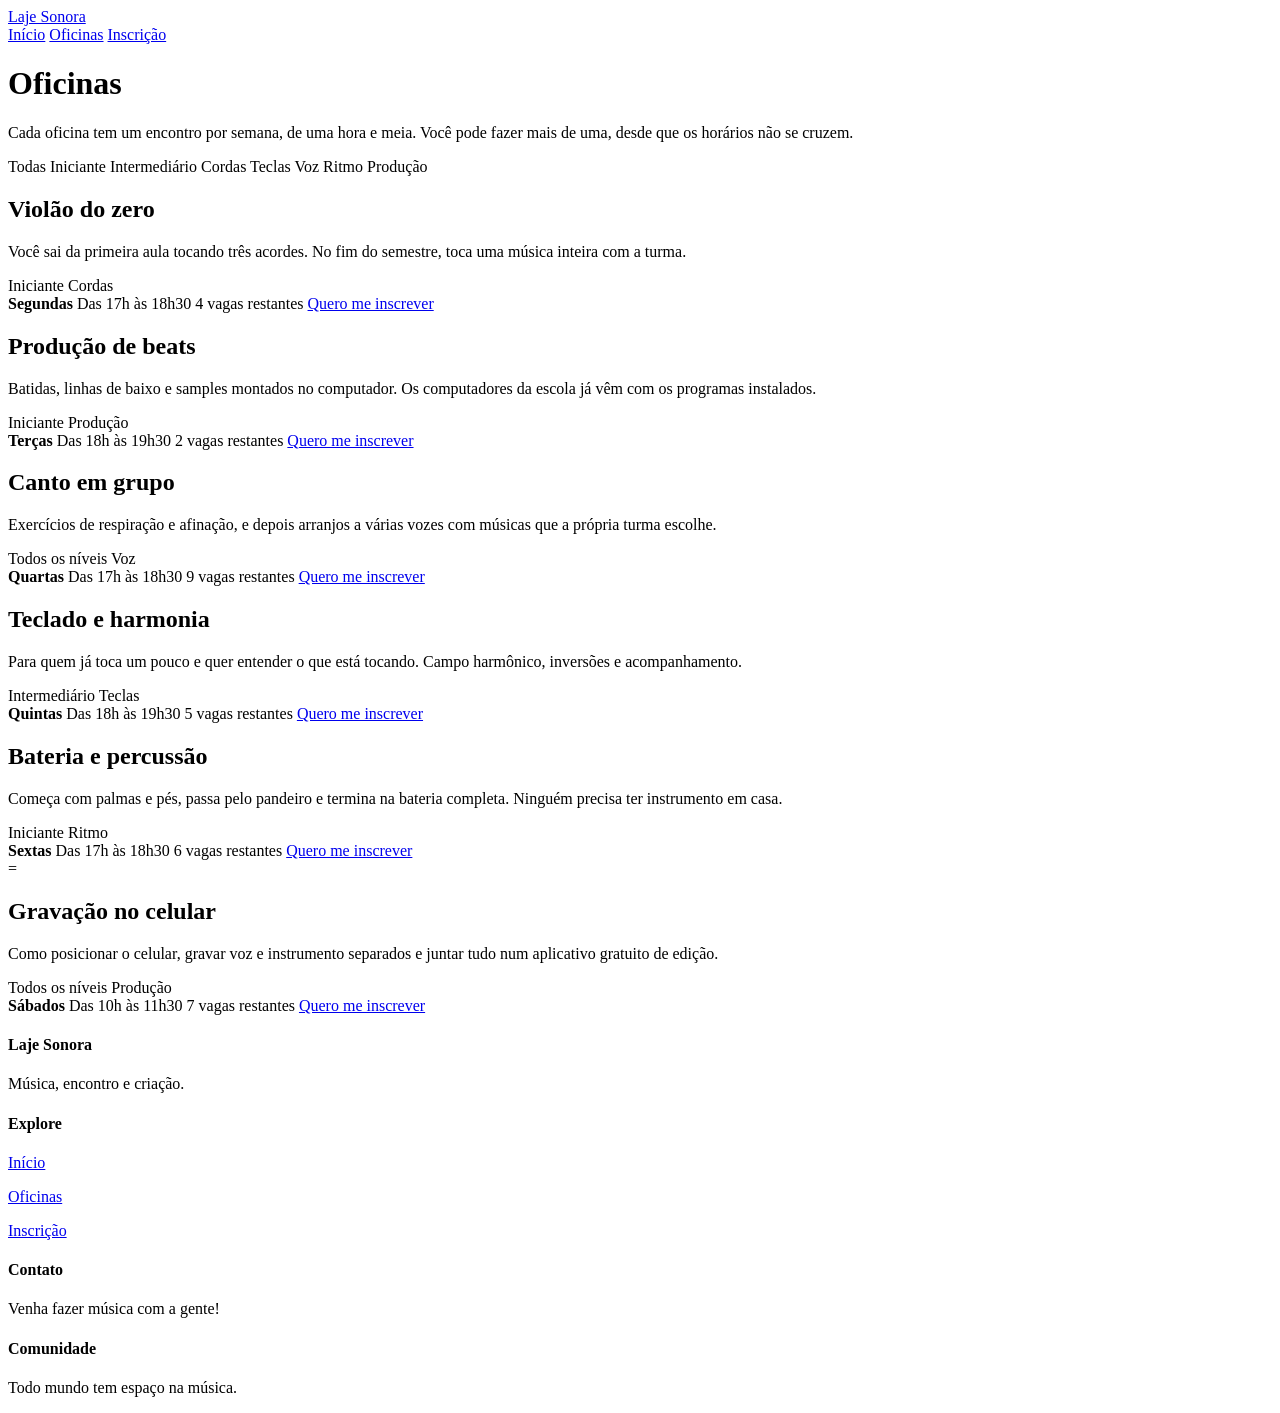
==== oficina.html @ 2df4a053 "HTML da página de oficinas" ====
<!DOCTYPE html>
<html lang="pt-BR">
<head>
    <meta charset="UTF-8">
    <meta name="viewport" content="width=device-width, initial-scale=1.0">
    <title>Laje Sonora | Oficinas</title>
    <link rel="stylesheet" href="oficinas.css">
</head>
<body>

    <header class="conteudo topo">
        <a href="index.html" class="logo">Laje Sonora</a>

        <nav class="menu">
            <a href="index.html">Início</a>
            <a href="oficinas.html" class="atual">Oficinas</a>
            <a href="inscricao.html">Inscrição</a>
        </nav>
    </header>

    <main class="conteudo">

        <h1 class="titulo-pagina">Oficinas</h1>

        <p class="subtitulo-pagina">
            Cada oficina tem um encontro por semana, de uma hora e meia.
            Você pode fazer mais de uma, desde que os horários não se cruzem.
        </p>

        <div class="filtros">
            <span class="filtro ativo">Todas</span>
            <span class="filtro">Iniciante</span>
            <span class="filtro">Intermediário</span>
            <span class="filtro">Cordas</span>
            <span class="filtro">Teclas</span>
            <span class="filtro">Voz</span>
            <span class="filtro">Ritmo</span>
            <span class="filtro">Produção</span>
        </div>

        <div class="lista">

           
            <article class="oficina">
                <div class="foto foto-azul"></div>

                <div class="oficina-texto">
                    <h2>Violão do zero</h2>
                    <p>Você sai da primeira aula tocando três acordes. No fim do semestre, toca uma música inteira com a turma.</p>

                    <div class="etiquetas">
                        <span class="etiqueta">Iniciante</span>
                        <span class="etiqueta">Cordas</span>
                    </div>
                </div>

                <div class="oficina-detalhes">
                    <strong>Segundas</strong>
                    <span>Das 17h às 18h30</span>
                    <span>4 vagas restantes</span>
                    <a href="inscricao.html">Quero me inscrever</a>
                </div>
            </article>

         
            <article class="oficina">
                <div class="foto foto-amarela"></div>

                <div class="oficina-texto">
                    <h2>Produção de beats</h2>
                    <p>Batidas, linhas de baixo e samples montados no computador. Os computadores da escola já vêm com os programas instalados.</p>

                    <div class="etiquetas">
                        <span class="etiqueta">Iniciante</span>
                        <span class="etiqueta">Produção</span>
                    </div>
                </div>

                <div class="oficina-detalhes">
                    <strong>Terças</strong>
                    <span>Das 18h às 19h30</span>
                    <span>2 vagas restantes</span>
                    <a href="inscricao.html">Quero me inscrever</a>
                </div>
            </article>

          
            <article class="oficina">
                <div class="foto foto-tinta"></div>

                <div class="oficina-texto">
                    <h2>Canto em grupo</h2>
                    <p>Exercícios de respiração e afinação, e depois arranjos a várias vozes com músicas que a própria turma escolhe.</p>

                    <div class="etiquetas">
                        <span class="etiqueta">Todos os níveis</span>
                        <span class="etiqueta">Voz</span>
                    </div>
                </div>

                <div class="oficina-detalhes">
                    <strong>Quartas</strong>
                    <span>Das 17h às 18h30</span>
                    <span>9 vagas restantes</span>
                    <a href="inscricao.html">Quero me inscrever</a>
                </div>
            </article>

           
            <article class="oficina">
                <div class="foto"></div>

                <div class="oficina-texto">
                    <h2>Teclado e harmonia</h2>
                    <p>Para quem já toca um pouco e quer entender o que está tocando. Campo harmônico, inversões e acompanhamento.</p>

                    <div class="etiquetas">
                        <span class="etiqueta">Intermediário</span>
                        <span class="etiqueta">Teclas</span>
                    </div>
                </div>

                <div class="oficina-detalhes">
                    <strong>Quintas</strong>
                    <span>Das 18h às 19h30</span>
                    <span>5 vagas restantes</span>
                    <a href="inscricao.html">Quero me inscrever</a>
                </div>
            </article>

            
            <article class="oficina">
                <div class="foto foto-azul"></div>

                <div class="oficina-texto">
                    <h2>Bateria e percussão</h2>
                    <p>Começa com palmas e pés, passa pelo pandeiro e termina na bateria completa. Ninguém precisa ter instrumento em casa.</p>

                    <div class="etiquetas">
                        <span class="etiqueta">Iniciante</span>
                        <span class="etiqueta">Ritmo</span>
                    </div>
                </div>

                <div class="oficina-detalhes">
                    <strong>Sextas</strong>
                    <span>Das 17h às 18h30</span>
                    <span>6 vagas restantes</span>
                    <a href="inscricao.html">Quero me inscrever</a>
                </div>
            </article>
=
            <article class="oficina">
                <div class="foto foto-amarela"></div>

                <div class="oficina-texto">
                    <h2>Gravação no celular</h2>
                    <p>Como posicionar o celular, gravar voz e instrumento separados e juntar tudo num aplicativo gratuito de edição.</p>

                    <div class="etiquetas">
                        <span class="etiqueta">Todos os níveis</span>
                        <span class="etiqueta">Produção</span>
                    </div>
                </div>

                <div class="oficina-detalhes">
                    <strong>Sábados</strong>
                    <span>Das 10h às 11h30</span>
                    <span>7 vagas restantes</span>
                    <a href="inscricao.html">Quero me inscrever</a>
                </div>
            </article>

        </div>
    </main>

    <footer class="rodape">
        <div class="conteudo rodape-colunas">

            <div class="rodape-coluna">
                <h4>Laje Sonora</h4>
                <p>Música, encontro e criação.</p>
            </div>

            <div class="rodape-coluna">
                <h4>Explore</h4>
                <p><a href="index.html">Início</a></p>
                <p><a href="oficinas.html">Oficinas</a></p>
                <p><a href="inscricao.html">Inscrição</a></p>
            </div>

            <div class="rodape-coluna">
                <h4>Contato</h4>
                <p>Venha fazer música com a gente!</p>
            </div>

            <div class="rodape-coluna">
                <h4>Comunidade</h4>
                <p>Todo mundo tem espaço na música.</p>
            </div>

        </div>
    </footer>

</body>
</html>
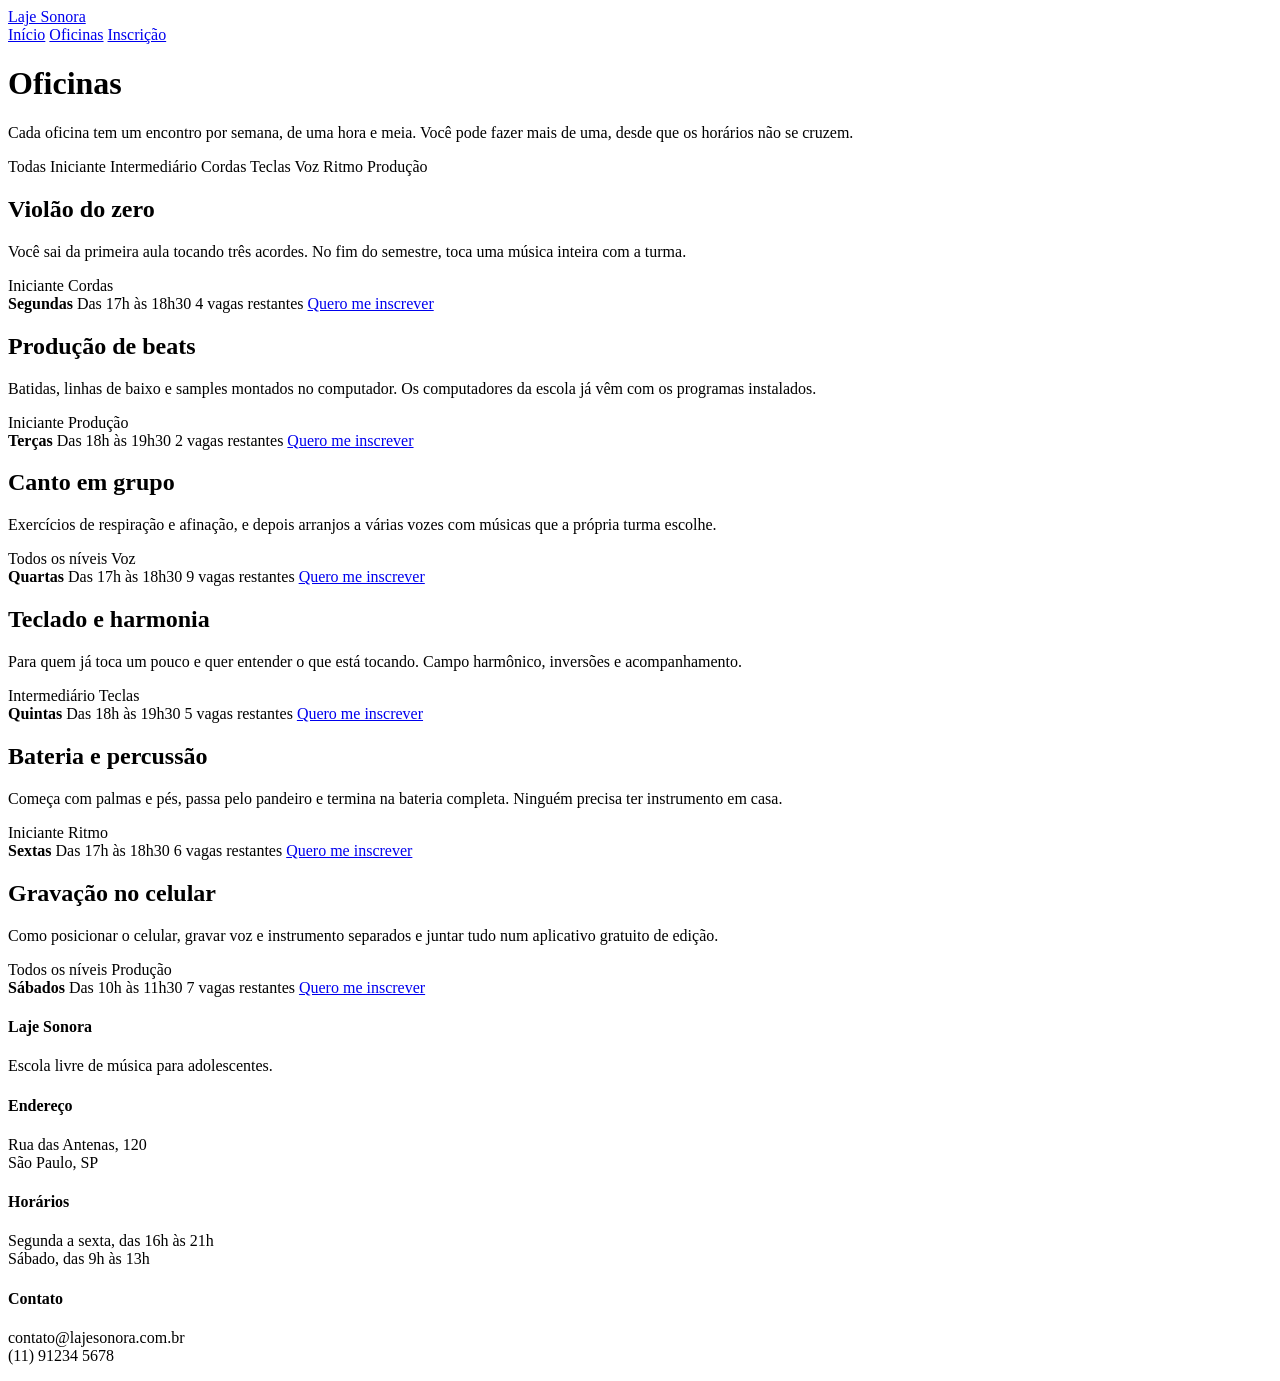
==== commit 442fee56: "HTML da página de oficinas" ====
--- a/oficina.html
+++ b/oficina.html
@@ -1,14 +1,16 @@
 
 <!DOCTYPE html>
-<html lang="pt-BR">
+<html lang="pt-br">
 <head>
     <meta charset="UTF-8">
     <meta name="viewport" content="width=device-width, initial-scale=1.0">
+    <link rel="preconnect" href="https://fonts.googleapis.com">
+    <link rel="preconnect" href="https://fonts.gstatic.com" crossorigin>
+    <link href="https://fonts.googleapis.com/css2?family=Archivo:ital,wght@0,100..900;1,100..900&family=Big+Shoulders:opsz,wght@10..72,100..900&display=swap" rel="stylesheet">
+    <link rel="stylesheet" href="oficinas.css">
     <title>Laje Sonora | Oficinas</title>
-    <link rel="stylesheet" href="oficinas.css">
 </head>
 <body>
-
     <header class="conteudo topo">
         <a href="index.html" class="logo">Laje Sonora</a>
 
@@ -20,13 +22,9 @@
     </header>
 
     <main class="conteudo">
-
         <h1 class="titulo-pagina">Oficinas</h1>
 
-        <p class="subtitulo-pagina">
-            Cada oficina tem um encontro por semana, de uma hora e meia.
-            Você pode fazer mais de uma, desde que os horários não se cruzem.
-        </p>
+        <p class="subtitulo-pagina">Cada oficina tem um encontro por semana, de uma hora e meia. Você pode fazer mais de uma, desde que os horários não se cruzem.</p>
 
         <div class="filtros">
             <span class="filtro ativo">Todas</span>
@@ -40,8 +38,6 @@
         </div>
 
         <div class="lista">
-
-           
             <article class="oficina">
                 <div class="foto foto-azul"></div>
 
@@ -63,7 +59,6 @@
                 </div>
             </article>
 
-         
             <article class="oficina">
                 <div class="foto foto-amarela"></div>
 
@@ -85,7 +80,6 @@
                 </div>
             </article>
 
-          
             <article class="oficina">
                 <div class="foto foto-tinta"></div>
 
@@ -107,7 +101,6 @@
                 </div>
             </article>
 
-           
             <article class="oficina">
                 <div class="foto"></div>
 
@@ -129,7 +122,6 @@
                 </div>
             </article>
 
-            
             <article class="oficina">
                 <div class="foto foto-azul"></div>
 
@@ -150,7 +142,7 @@
                     <a href="inscricao.html">Quero me inscrever</a>
                 </div>
             </article>
-=
+
             <article class="oficina">
                 <div class="foto foto-amarela"></div>
 
@@ -171,37 +163,31 @@
                     <a href="inscricao.html">Quero me inscrever</a>
                 </div>
             </article>
-
         </div>
     </main>
 
     <footer class="rodape">
         <div class="conteudo rodape-colunas">
-
             <div class="rodape-coluna">
                 <h4>Laje Sonora</h4>
-                <p>Música, encontro e criação.</p>
+                <p>Escola livre de música para adolescentes.</p>
             </div>
 
             <div class="rodape-coluna">
-                <h4>Explore</h4>
-                <p><a href="index.html">Início</a></p>
-                <p><a href="oficinas.html">Oficinas</a></p>
-                <p><a href="inscricao.html">Inscrição</a></p>
+                <h4>Endereço</h4>
+                <p>Rua das Antenas, 120 <br>São Paulo, SP</p>
+            </div>
+
+            <div class="rodape-coluna">
+                <h4>Horários</h4>
+                <p>Segunda a sexta, das 16h às 21h <br>Sábado, das 9h às 13h</p>
             </div>
 
             <div class="rodape-coluna">
                 <h4>Contato</h4>
-                <p>Venha fazer música com a gente!</p>
+                <p>contato@lajesonora.com.br <br>(11) 91234 5678</p>
             </div>
-
-            <div class="rodape-coluna">
-                <h4>Comunidade</h4>
-                <p>Todo mundo tem espaço na música.</p>
-            </div>
-
         </div>
     </footer>
-
 </body>
 </html>
